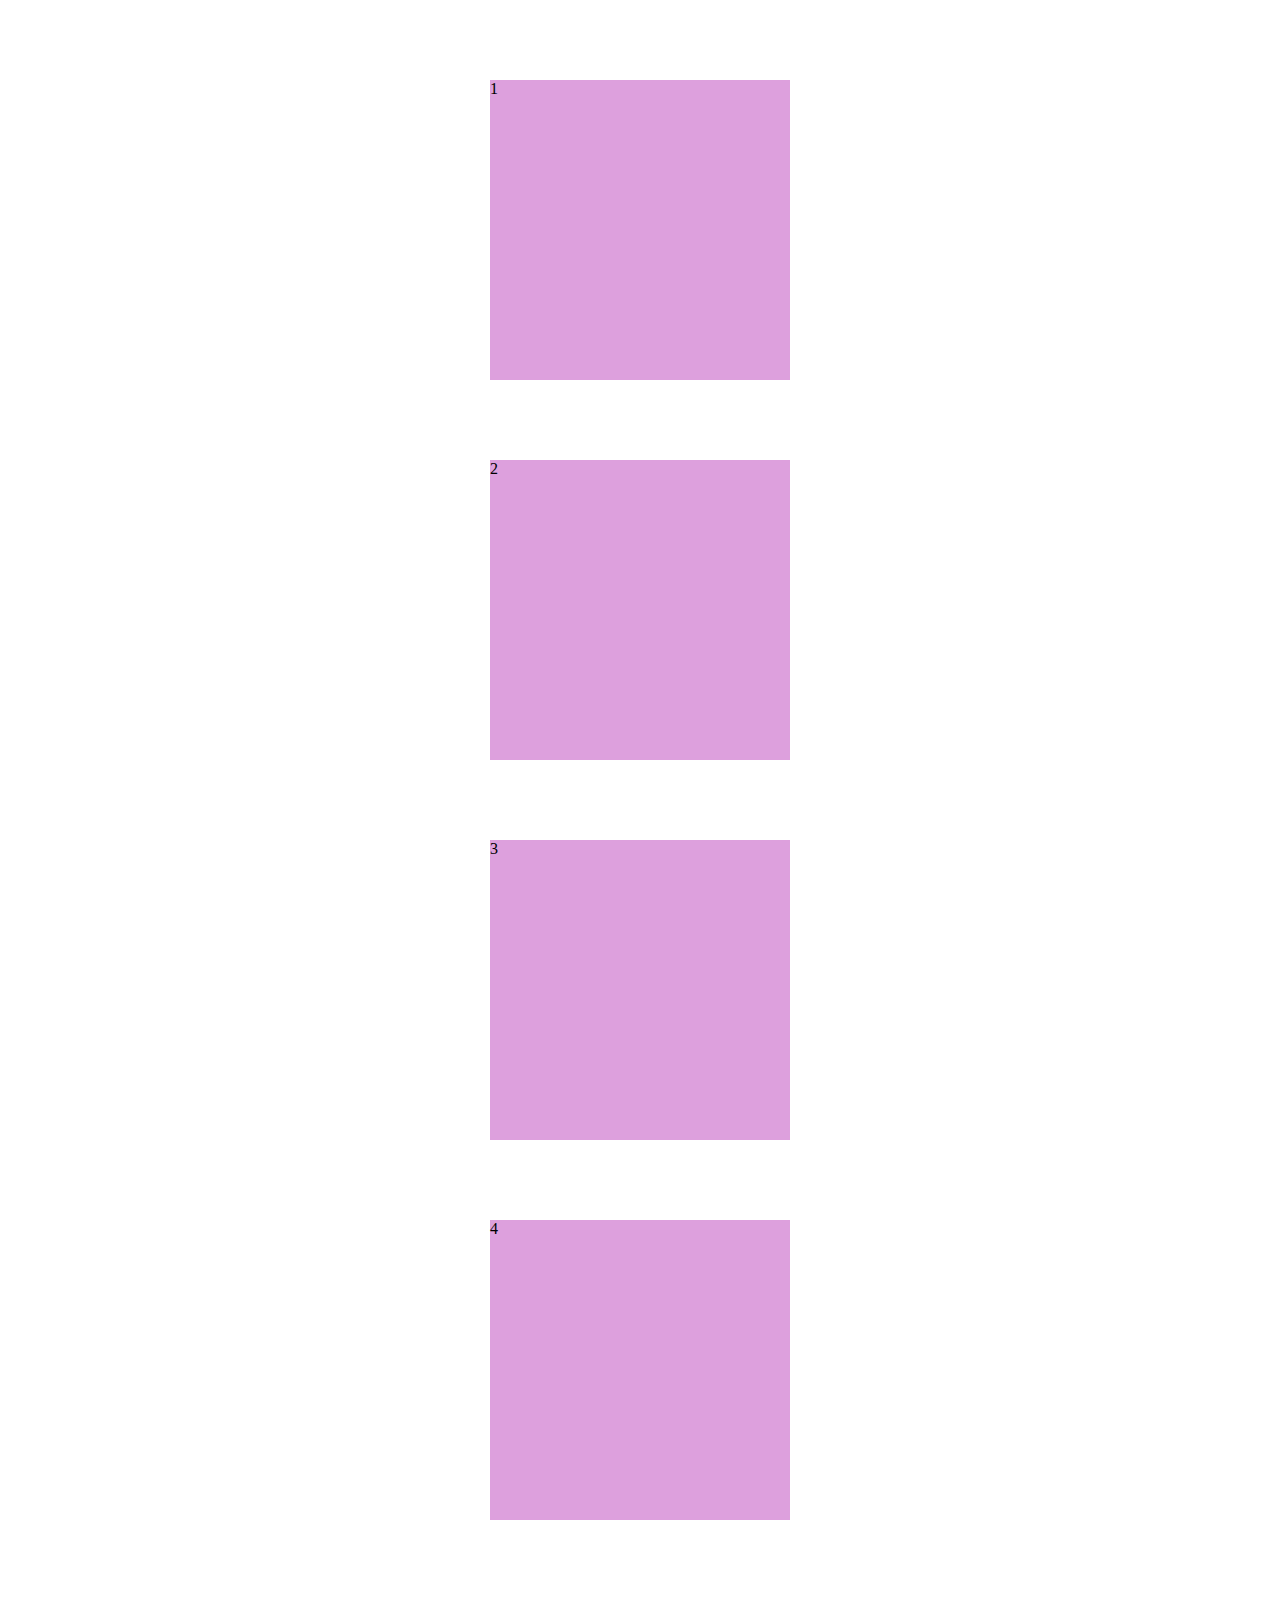
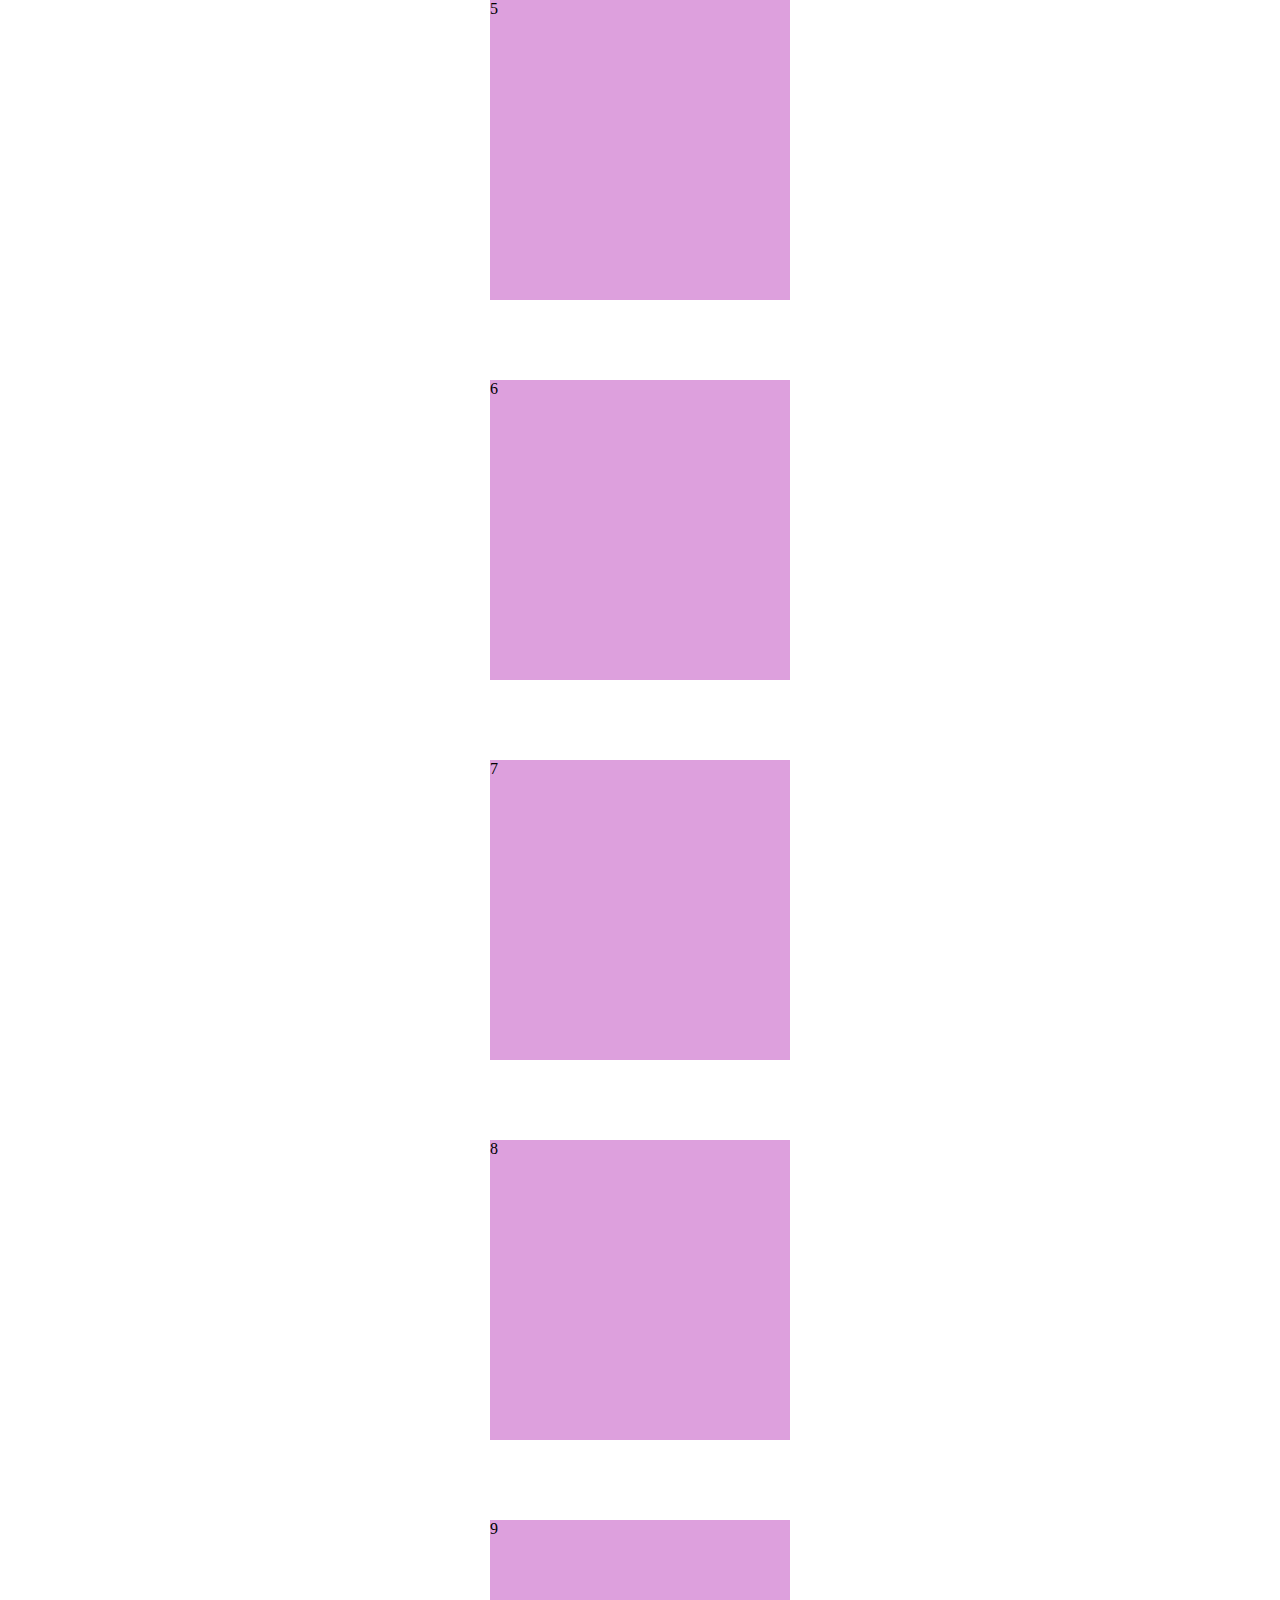
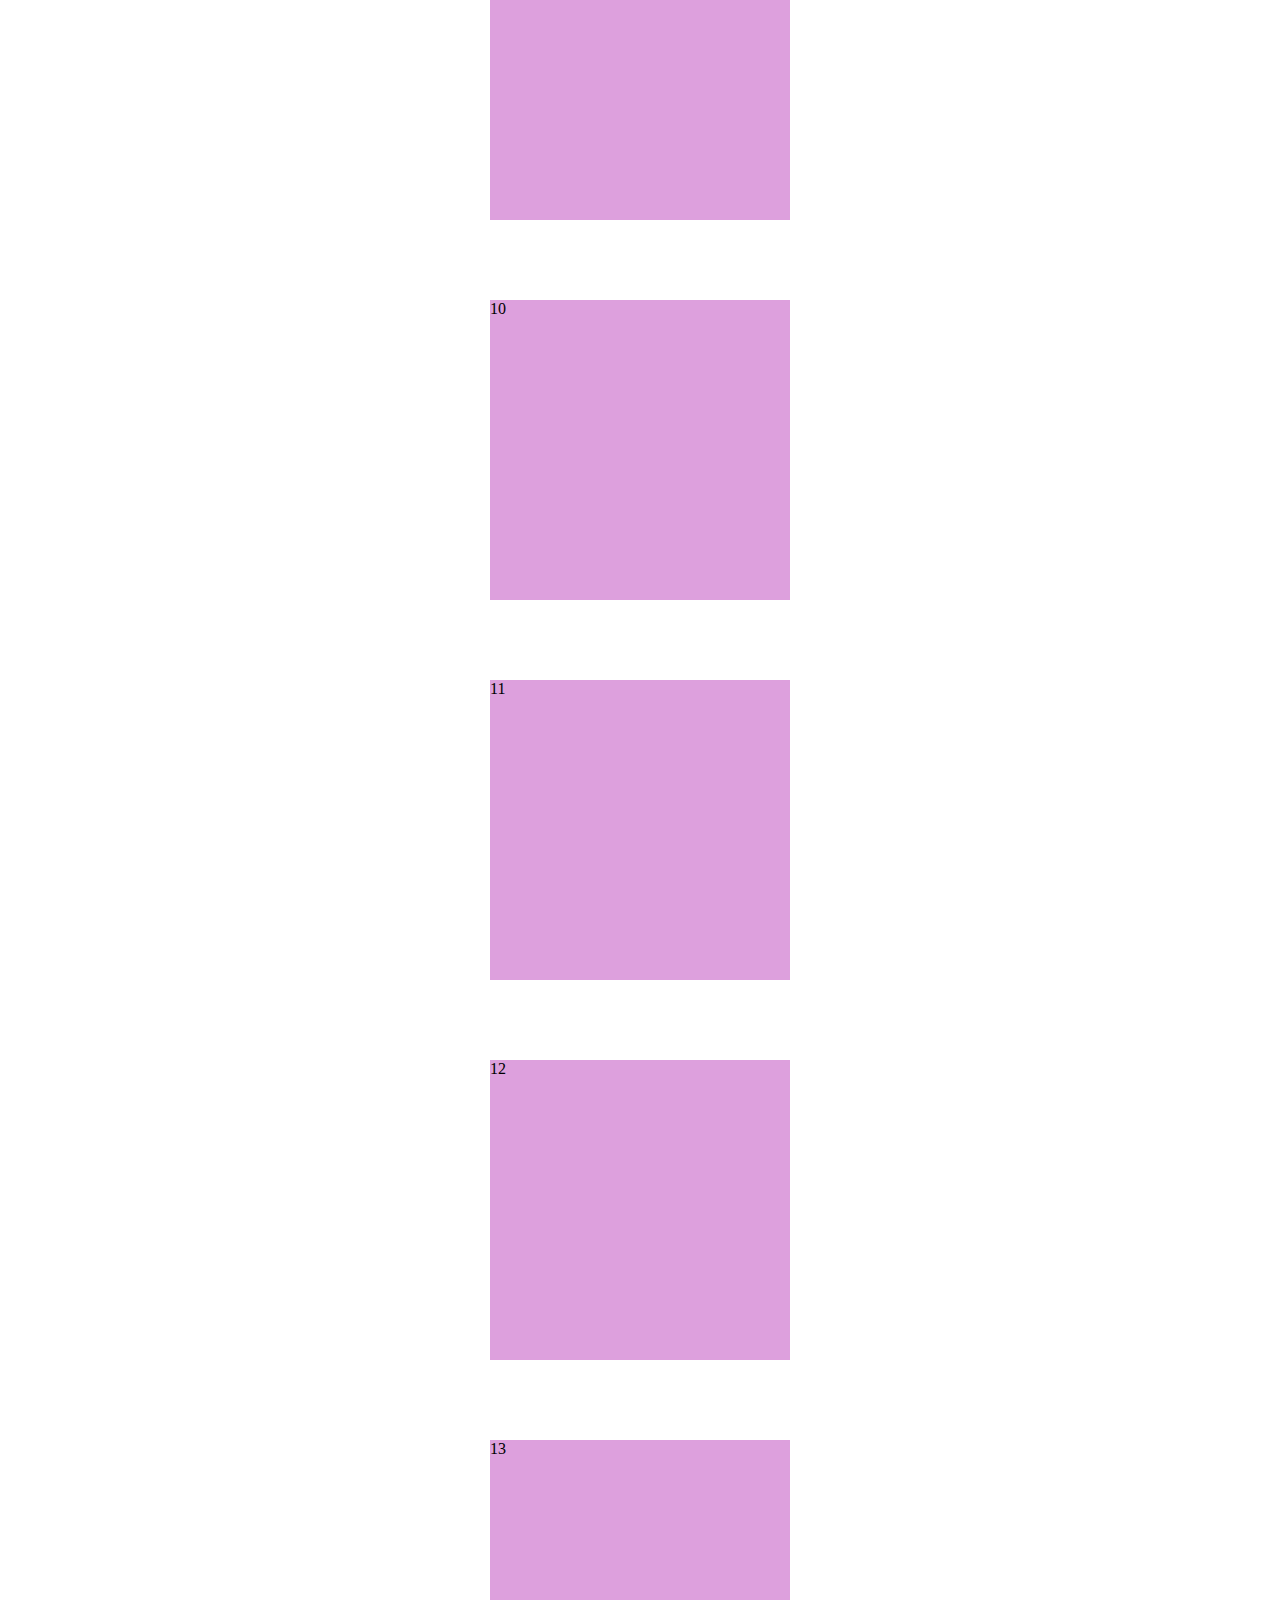
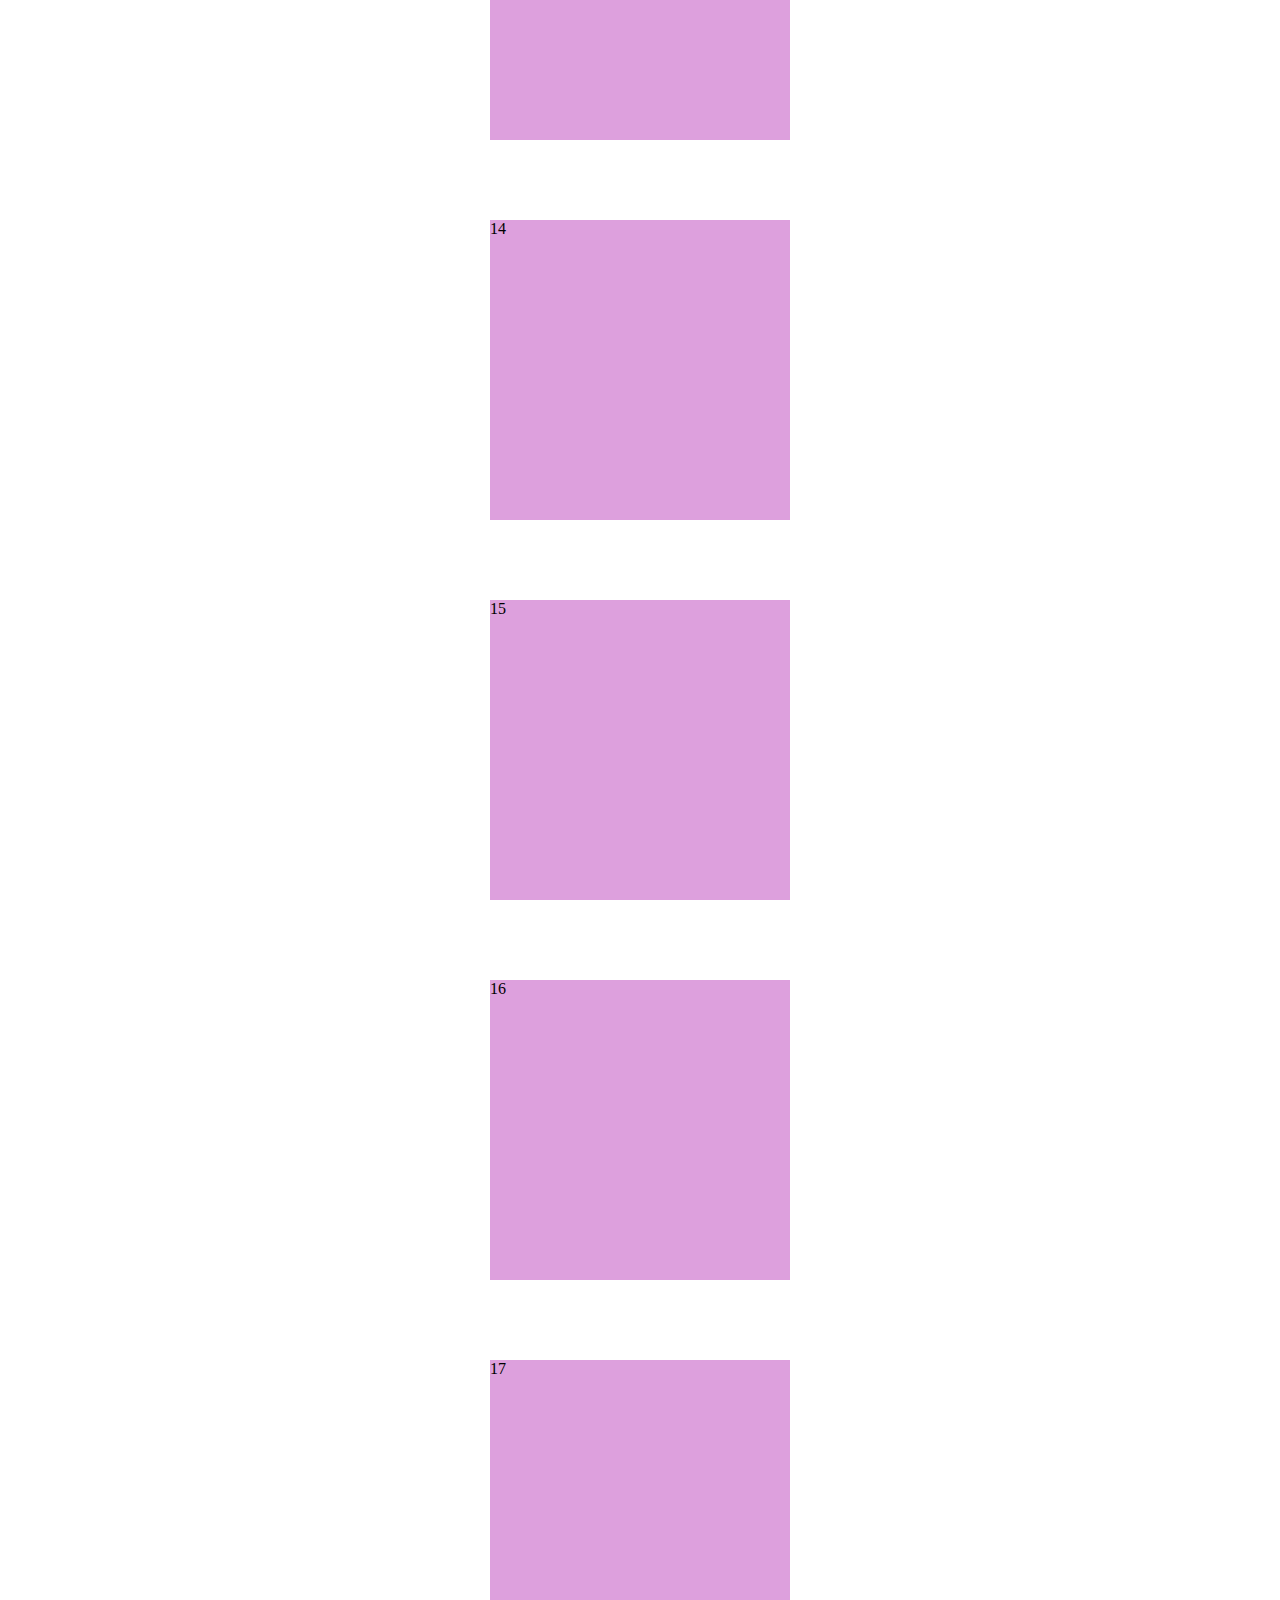
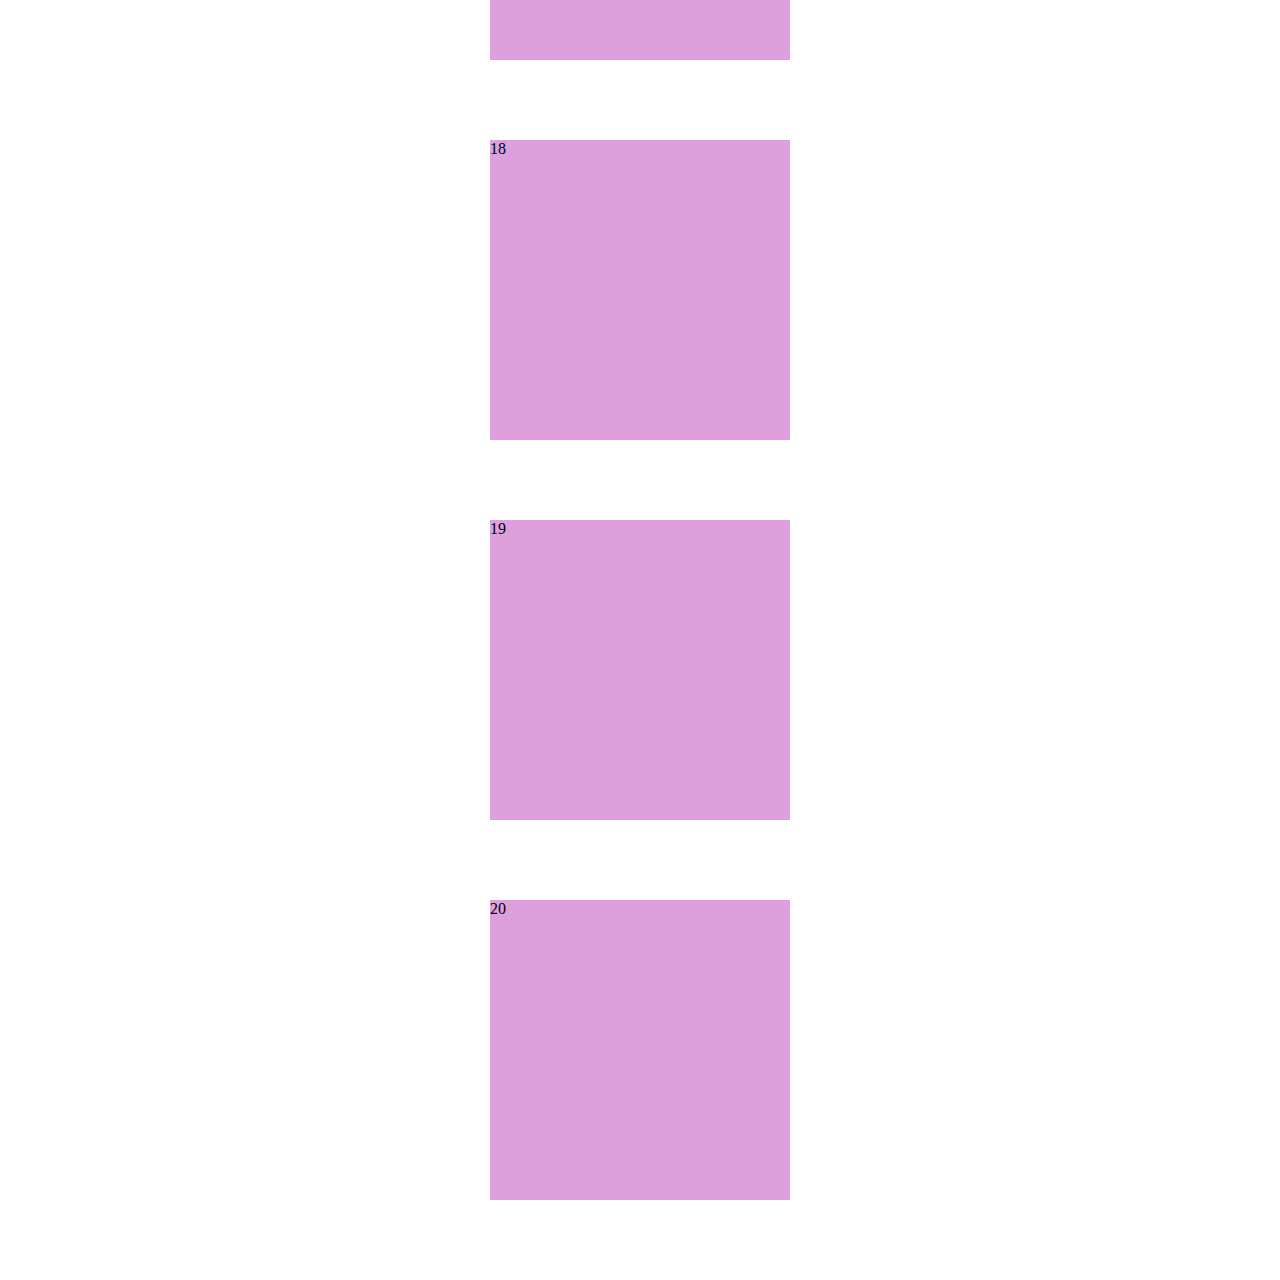
==== intersection_observer.html @ 55eb15ce "intersection_observer" ====
<!DOCTYPE html>
<html lang="en">
  <head>
    <meta charset="UTF-8" />
    <meta name="viewport" content="width=device-width, initial-scale=1.0" />
    <title>Document</title>
    <style>
      * {
        box-sizing: border-box;
      }

      .box {
        width: 300px;
        height: 300px;
        margin: 80px auto;
        background-color: plum;
        transition: 250ms;
      }

      .box.active {
        background-color: purple;
      }
    </style>
  </head>
  <body>
    <div class="box">1</div>
    <div class="box">2</div>
    <div class="box">3</div>
    <div class="box">4</div>
    <div class="box">5</div>
    <div class="box">6</div>
    <div class="box">7</div>
    <div class="box">8</div>
    <div class="box">9</div>
    <div class="box">10</div>
    <div class="box">11</div>
    <div class="box">12</div>
    <div class="box">13</div>
    <div class="box">14</div>
    <div class="box">15</div>
    <div class="box">16</div>
    <div class="box">17</div>
    <div class="box">18</div>
    <div class="box">19</div>
    <div class="box">20</div>

    <script></script>
  </body>
</html>
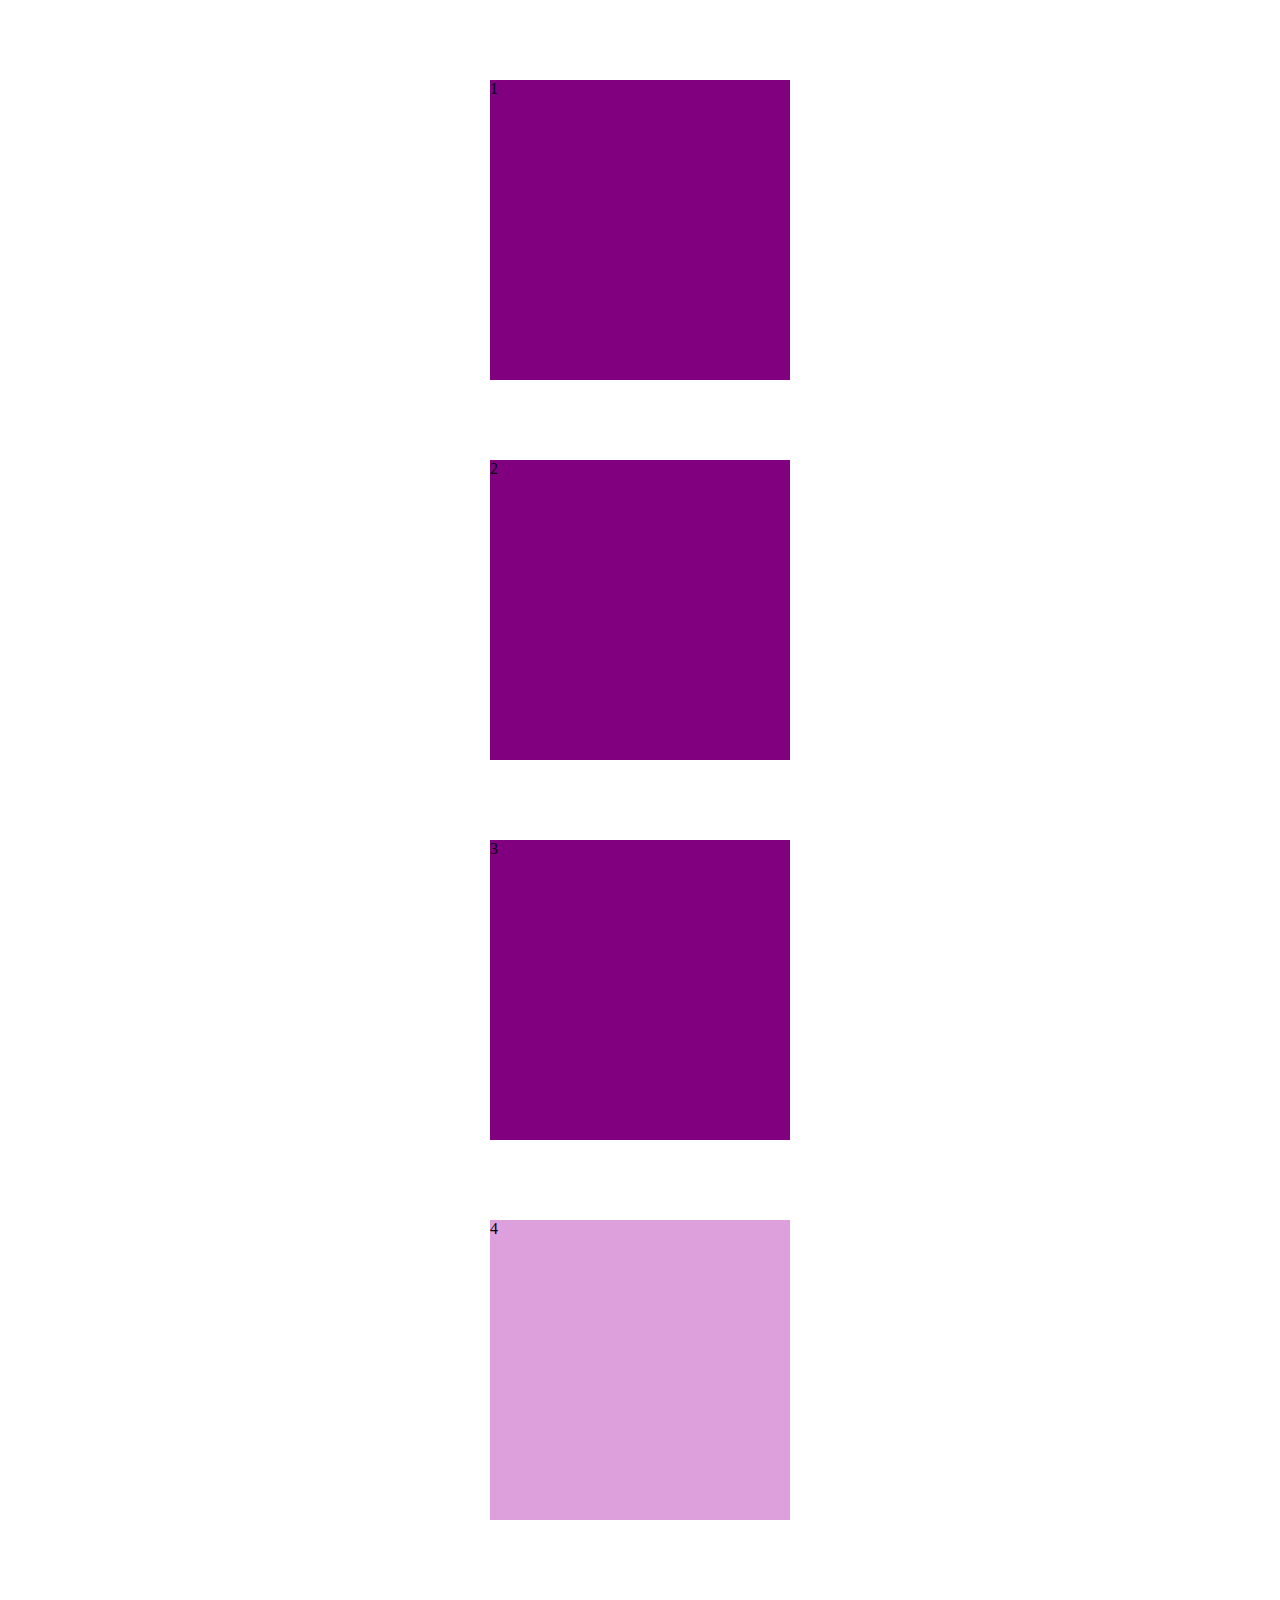
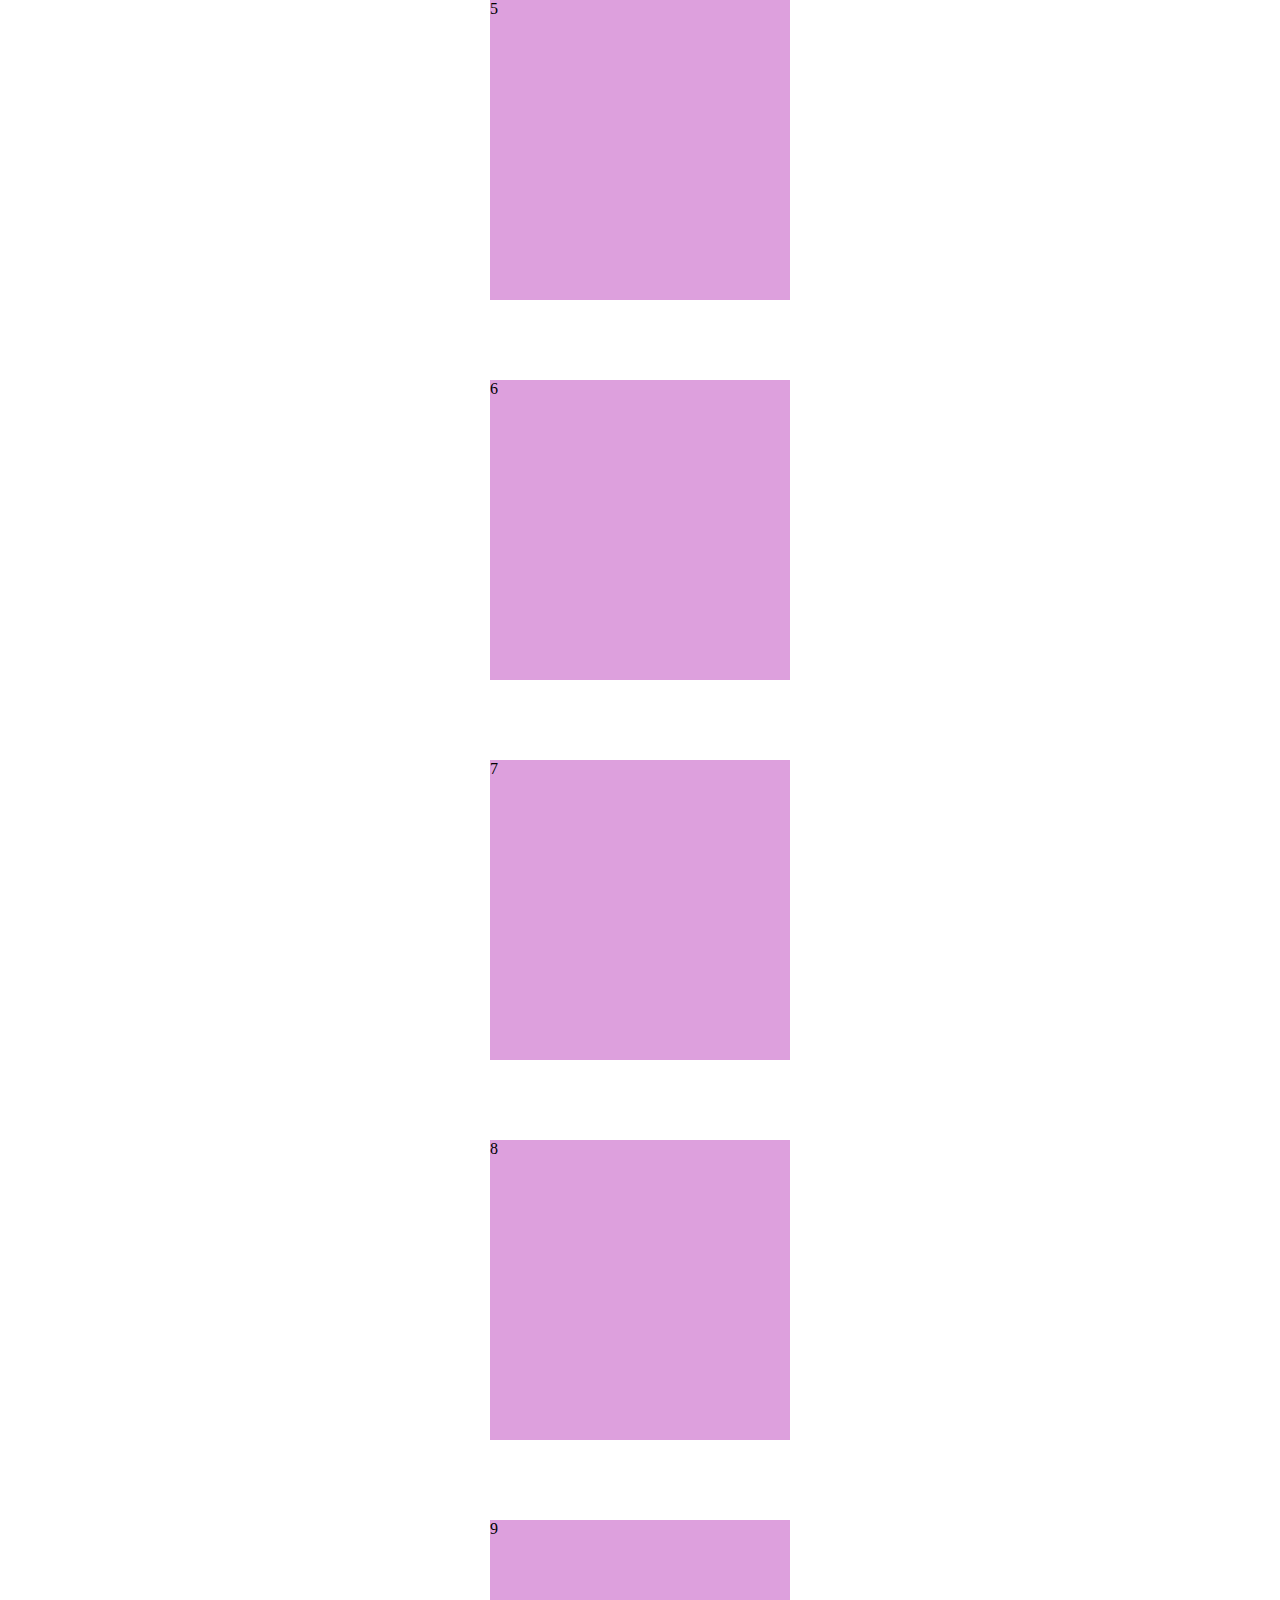
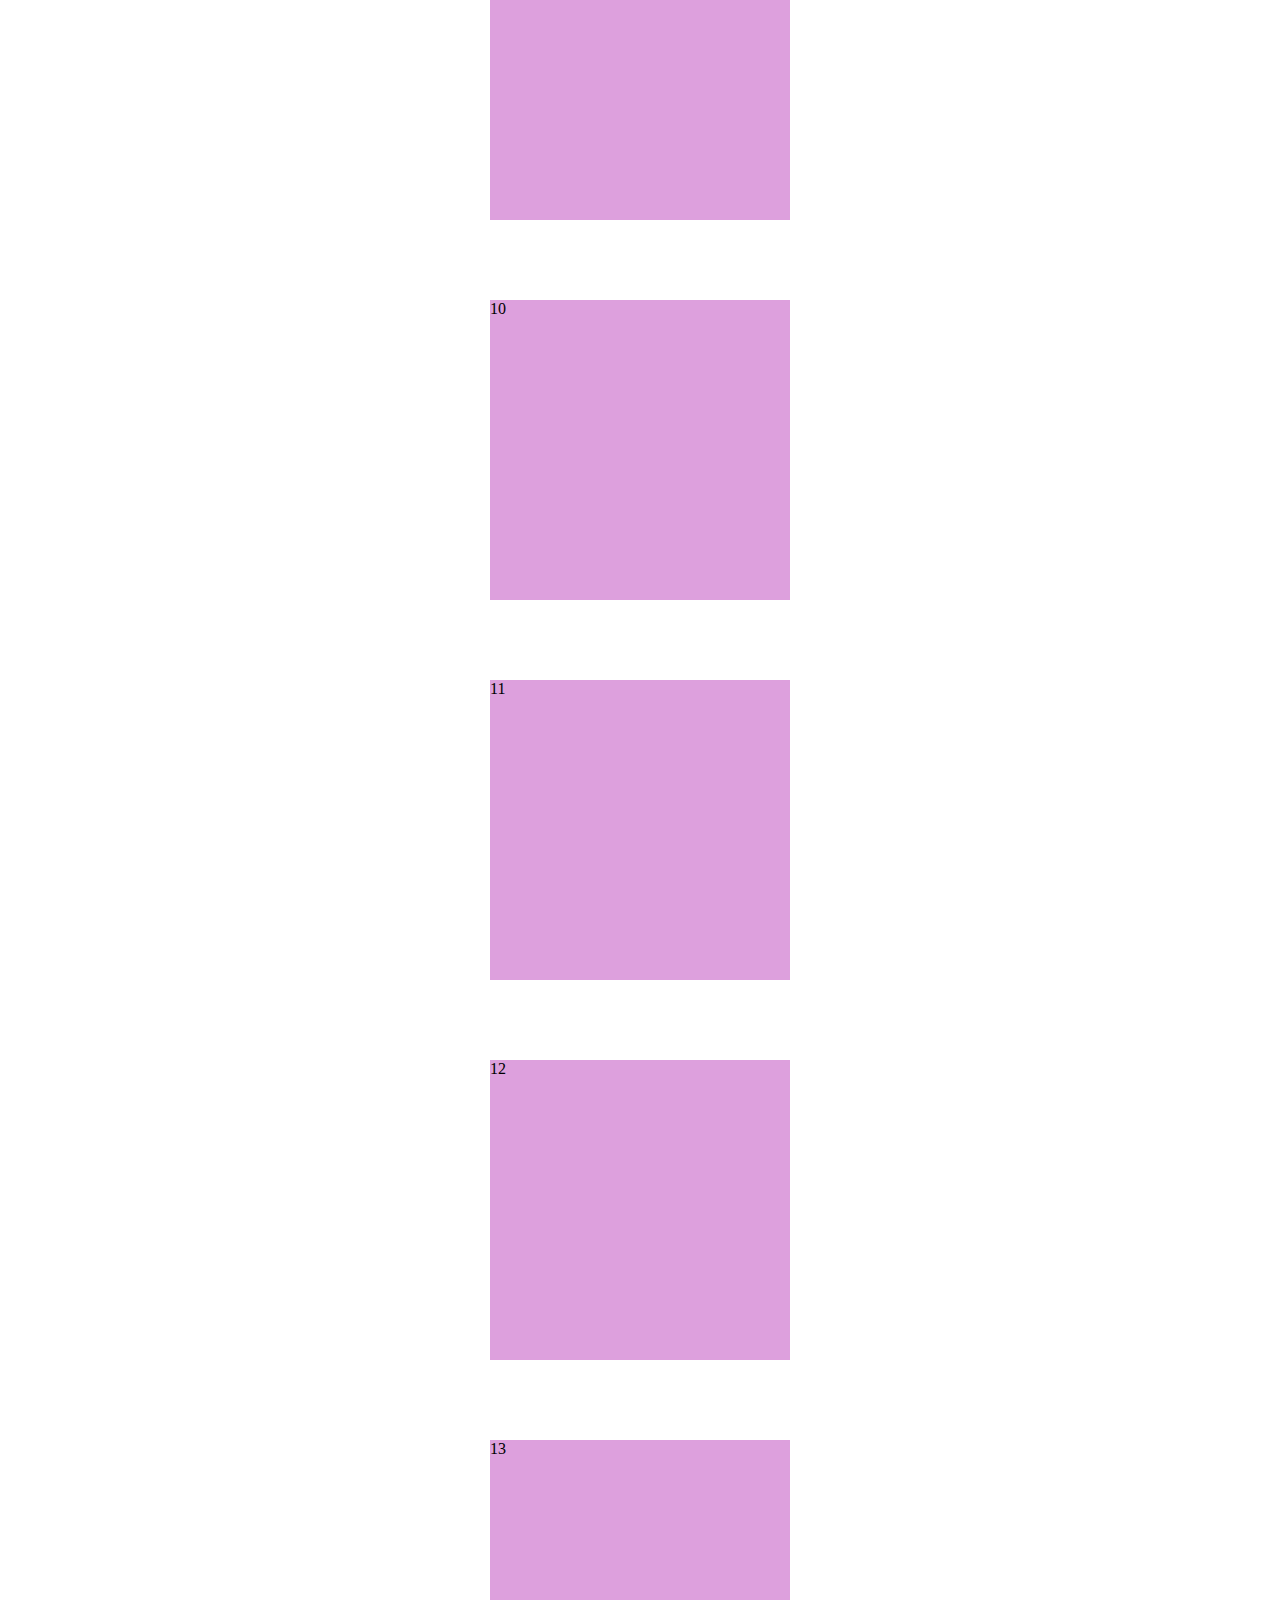
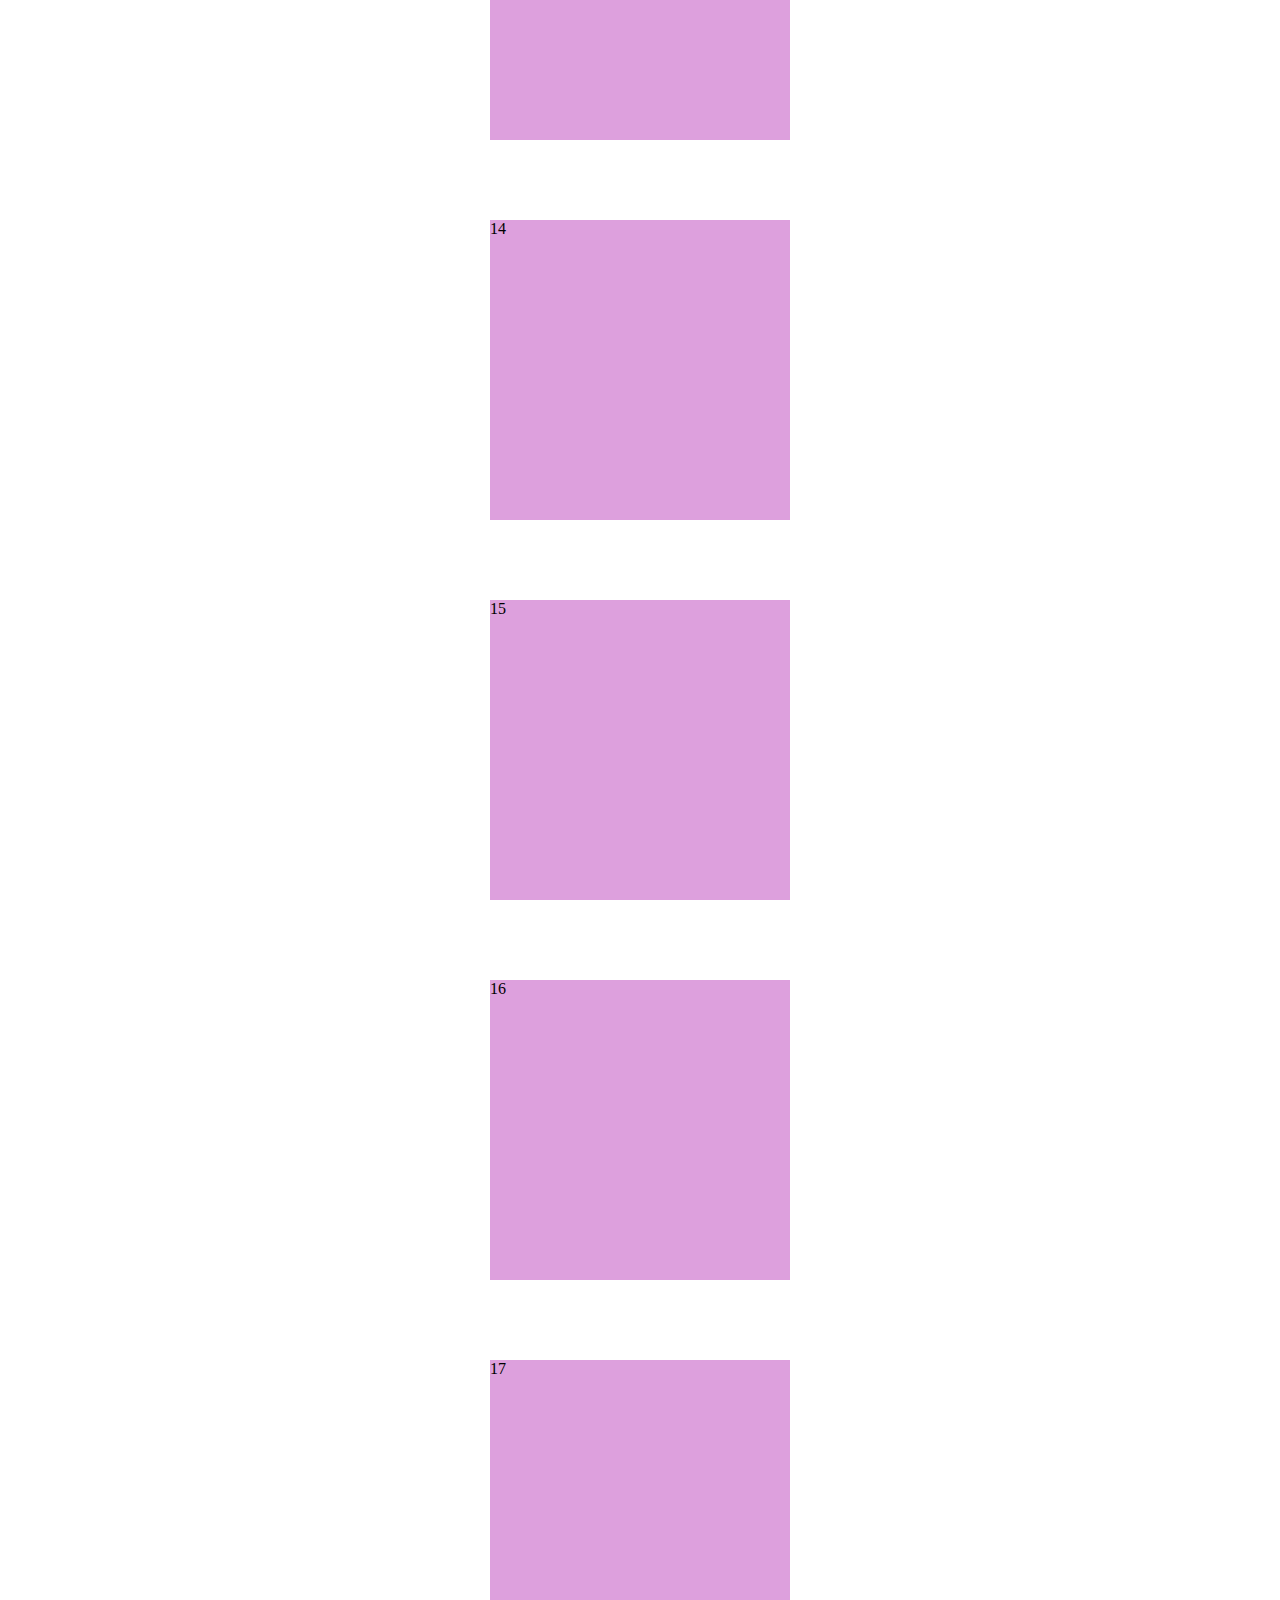
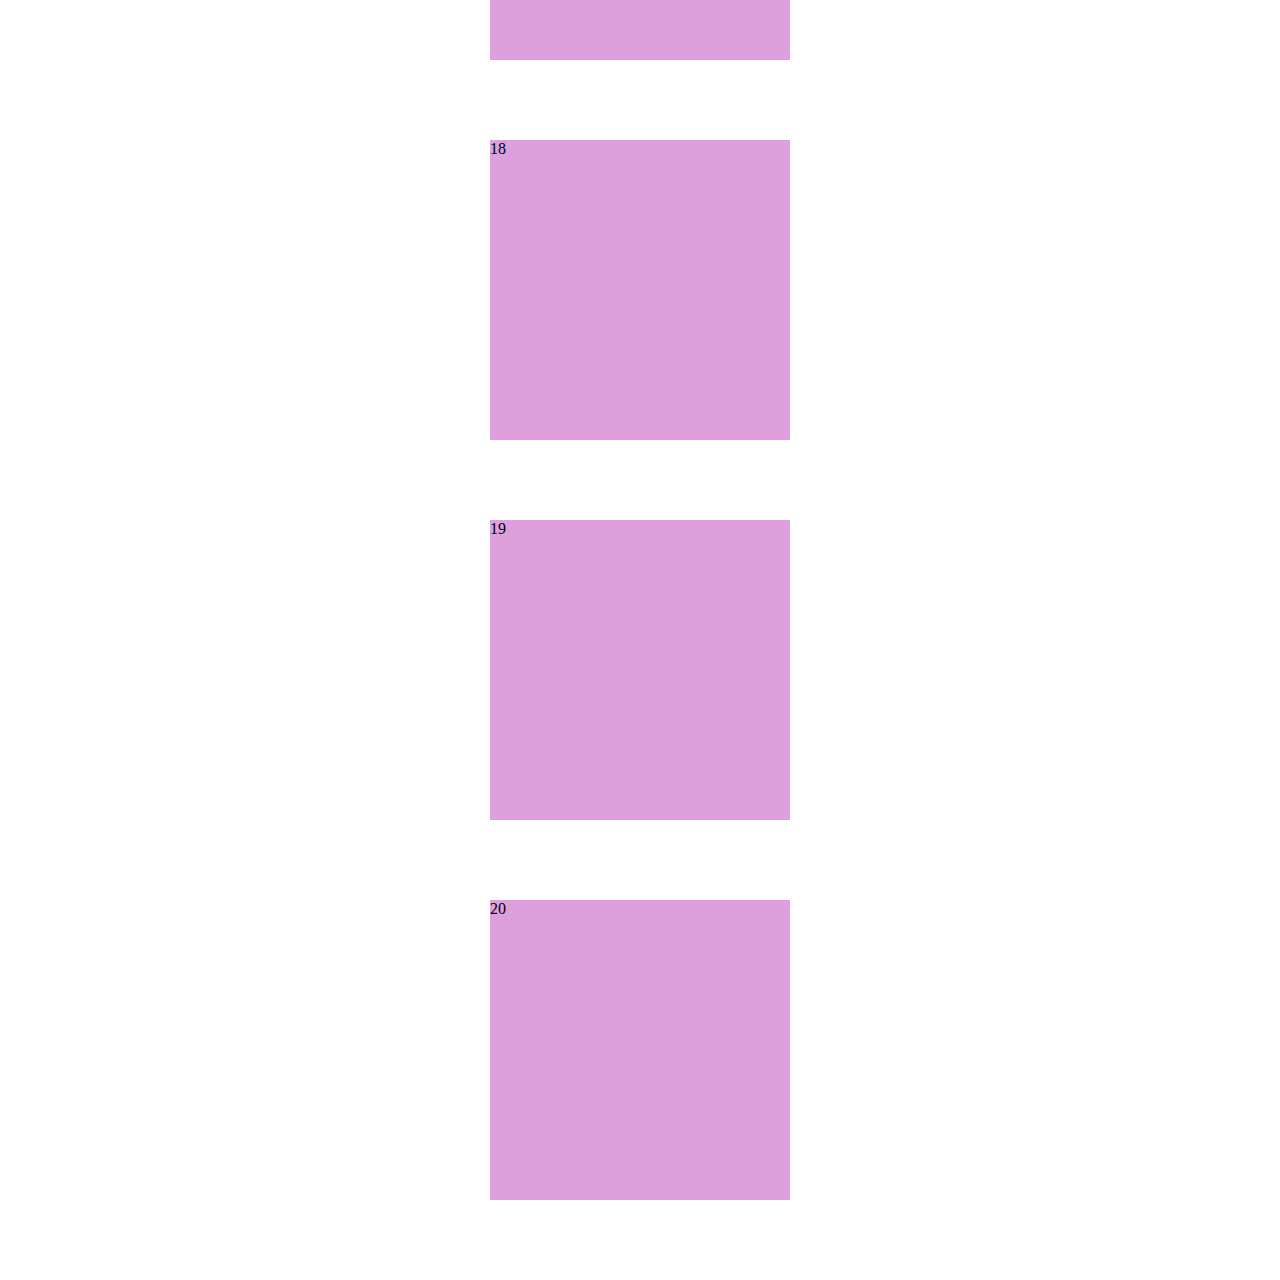
==== commit a8a5121a: "final" ====
--- a/intersection_observer.html
+++ b/intersection_observer.html
@@ -44,6 +44,27 @@
     <div class="box">19</div>
     <div class="box">20</div>
 
-    <script></script>
+    <script>
+      const boxes = document.querySelectorAll('.box');
+
+      const options= {
+        root:null, //viewport
+        rootMargin: '0px',
+        threshold:0,
+      }
+
+      const callback = (entries,observer) => {
+        entries.forEach(entry =>{
+          if(entry.isIntersecting){
+            entry.target.classList.add('active');
+          }else{
+            entry.target.classList.remove('active');
+          }
+        })
+      }
+
+      const observer = new IntersectionObserver(callback);
+      boxes.forEach(box=>observer.observe(box));
+    </script>
   </body>
 </html>
